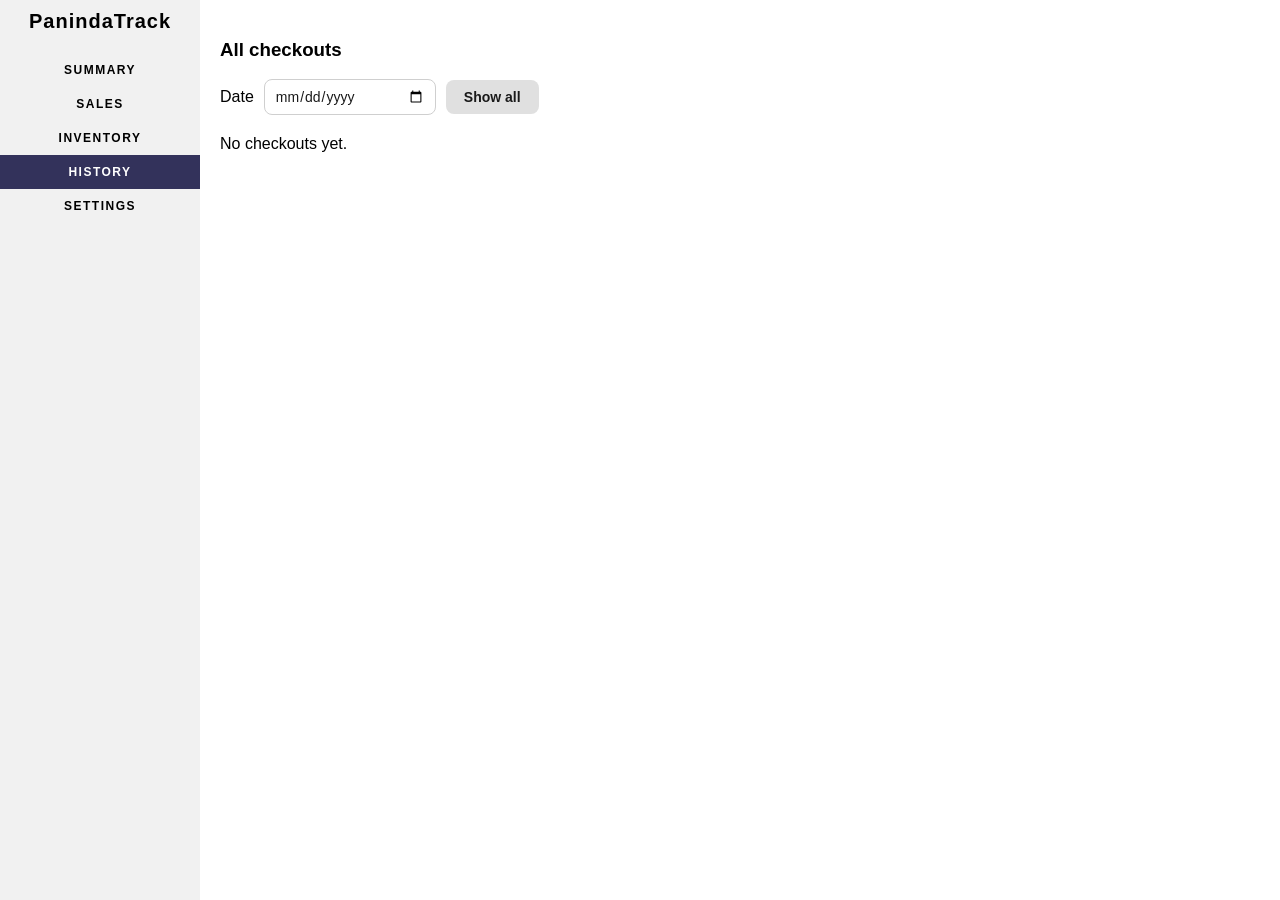
==== html/history.html @ 16f16569 "Initial commit" ====
<!DOCTYPE html>
<html lang="en">
<head>
    <meta charset="UTF-8">
    <meta name="viewport" content="width=device-width, initial-scale=1.0">
    <link rel="stylesheet" href="../css/style.css">
    <title>History</title>
</head>
<body>
    <div class="container">
        <nav class="nav-bar">
            <a href="../index.html"><h1 class="text-logo">PanindaTrack</h1></a>
            <ul>
                <li><a href="../index.html">Summary</a></li>
                <li><a href="sales.html">Sales</a></li>
                <li><a href="inventory.html">Inventory</a></li>
                <li><a href="history.html">History</a></li>
                <li><a href="settings.html">Settings</a></li>
            </ul>
        </nav>

        <main class="content">
            <h3>All checkouts</h3>

            <div class="toolbar">
                <label for="date-input">Date</label>
                <input type="date" id="date-input">
                <button type="button" id="clearBtn">Show all</button>
            </div>

            <div id="history-display"></div>
        </main>

    </div>

    <script src="../js/script.js"></script>
    <script src="../js/history.js"></script>
</body>
</html>
---- css/style.css ----
html, body {
    height: 100%;
}

body {
    margin: 0;
    font-family: 'Inter', sans-serif;
}

/*shared background*/
.text-logo,
.nav-bar,
ul {
    background-color: #f1f1f1;
    width: 200px;
}

/*navbar*/
.text-logo {
    margin: 0 0 10px 0;
    padding: 10px 5px;
    text-align: center;
    box-sizing: border-box;
    font-size: 20px;
    font-weight: 600;
    letter-spacing: 1px;
}

.text-logo a {
    color: #33325b;
}

.nav-bar {
    height: 100vh;
}

ul {
    list-style-type: none;
    margin: 0;
    padding: 0;
}

a {
    color: black;
    text-decoration: none;
}

li a {
    display: block;
    text-align: center;
    padding: 10px 5px;
    text-transform: uppercase;
    font-size: 12px;
    font-weight: 600;
    letter-spacing: 1.5px;
}

li a:hover,
li a.active {
    background-color: #33325b;
    color: white;
}

/*layout, content, content-container*/
.container{
    display: flex;
}

.content{
    flex: 1;
    padding: 20px;
}

.content-container{
    background-color: white;
    padding: 20px;
    border-radius: 12px;
    box-shadow: 0 2px 8px rgba(0, 0, 0, 0.1);
    max-width: 150px;
}

.content-container h3{
    margin-top: 0;
}

.content-container button{
    font-family: inherit;
    font-size: 14px;
    font-weight: 600;
    padding: 8px 16px;
    border: none;
    border-radius: 8px;
    background-color: #e0e0e0;
    color: #1a1a1a;
    cursor: pointer;
}

.content-container button:hover{
    background-color: #33325b;
    color: white;
}

.content-container button:hover,
.content-container button.active {
    background-color: #33325b;
    color: white;
}

/*Inventory*/
#inventory{
    max-width: 1000px;
    margin-top: 20px;
}

/*Inventory: products*/
table{
    width: 100%;
    border-collapse: collapse;
}

th, td{
    text-align: left;
    padding: 12px 16px;
    border-bottom: 1px solid #e0e0e0;
}

tbody tr { 
    cursor: pointer; 
}

tbody tr:hover,
tr.selected { 
    background-color: #e6e6e6; 
}

/*Inventory: form*/
.form {
    display: flex;
    flex-wrap: wrap;
    gap: 10px;
    align-items: flex-end;
    margin-bottom: 20px;
}

.form label {
    display: flex;
    flex-direction: column;
    gap: 4px;
    font-size: 13px;
    font-weight: 600;
}

input {
    width: 150px;
    padding: 8px 10px;
    font-family: inherit;
    font-size: 14px;
    border: 1px solid #cfcfcf;
    border-radius: 8px;
    background-color: white;
    color: #1a1a1a;
}

input:focus {
    outline: none;
    border-color: #33325b;
}

.form button {
    font-family: inherit;
    font-size: 14px;
    font-weight: 600;
    padding: 9px 18px;
    border: none;
    border-radius: 8px;
    background-color: #e0e0e0;
    color: #1a1a1a;
    cursor: pointer;
}

.form button:hover {
    background-color: #33325b;
    color: white;
}

/*Inventory: delete*/
dialog {
    width: 320px;
    max-width: 90%;
    padding: 24px;
    border: none;
    border-radius: 12px;
    box-shadow: 0 4px 16px rgba(0, 0, 0, 0.25);
    font-family: inherit;
}

dialog p {
    margin: 0 0 20px 0;
    font-size: 16px;
    font-weight: 600;
}

.dialog-buttons {
    display: flex;
    gap: 10px;
    justify-content: flex-end;
}

dialog button {
    font-family: inherit;
    font-size: 14px;
    font-weight: 600;
    padding: 9px 18px;
    border: none;
    border-radius: 8px;
    cursor: pointer;
}

#noBtn {
    background-color: #e0e0e0;
    color: #1a1a1a;
}

#noBtn:hover {
    background-color: #33325b;
    color: white;
}

#yesBtn {
    background-color: #c62828;
    color: white;
}

#yesBtn:hover:not(:disabled) {
    background-color: #a61e1e;
}

#yesBtn:disabled {
    opacity: 0.5;
    cursor: not-allowed;
}

/*Inventory: duplicate checker message*/
#message {
    text-align: center;
    color: #c62828;
    font-weight: 600;
}

/*Sales*/
#sales{
    max-width: 1000px;
    margin: 20px;
}

td span{
    display: inline-block;
    min-width: 32px;
    text-align: center;
}

dialog button {
    font-family: inherit;
    font-size: 14px;
    font-weight: 600;
    padding: 9px 18px;
    border: none;
    border-radius: 8px;
    background-color: #e0e0e0;
    color: #1a1a1a;
    cursor: pointer;
}

dialog button:hover {
    background-color: #33325b;
    color: white;
}

#checkout-summary {
    margin-bottom: 12px;
}

#checkout-summary div {
    padding: 4px 0;
}

dialog p {
    margin: 12px 0 20px 0;
}

/*Summary*/
.summary-grid {
    display: grid;
    grid-template-columns: 1fr 1fr;
    gap: 20px;
    margin-top: 20px;
}

.summary-grid .content-container {
    width: 100%;
    max-width: none;
    min-width: 0;
    overflow-x: auto;
    box-sizing: border-box;
}

.content{
    min-width: 0;
}

.summary-grid td,
.summary-grid th {
    white-space: nowrap;
}

@media (max-width: 800px) {
    .summary-grid { grid-template-columns: 1fr; }
}

/*History: button*/
#clearBtn {
    font-family: inherit;
    font-size: 14px;
    font-weight: 600;
    padding: 9px 18px;
    border: none;
    border-radius: 8px;
    background-color: #e0e0e0;
    color: #1a1a1a;
    cursor: pointer;
}

#clearBtn:hover {
    background-color: #33325b;
    color: white;
}

.toolbar {
    display: flex;
    align-items: center;
    gap: 10px;
    margin-bottom: 20px;
}

/*light-dark theme (keep at the bottom)*/
body.dark {
    background-color: #1a1a1a;
    color: white;
}

body.dark .text-logo,
body.dark .nav-bar,
body.dark ul {
    background-color: #2a2a2a;
}

body.dark a,
body.dark li a {
    color: white;
}

body.dark .text-logo a {
    color: #DBDBDB;
}

body.dark li a:hover,
body.dark li a.active {
    background-color: #DBDBDB;
    color: #1a1a1a;
}

body.dark .content-container {
    background-color: #2a2a2a;
    box-shadow: none;
}

body.dark .content-container button {
    background-color: #3a3a3a;
    color: white;
}

body.dark .content-container button:hover,
body.dark .content-container button.active {
    background-color: #DBDBDB;
    color: #1a1a1a;
}

body.dark tbody tr:hover,
body.dark tr.selected { 
    background-color: #3a3a3a; 
}

body.dark input {
    background-color: #2a2a2a;
    border-color: #3a3a3a;
    color: white;
}

body.dark input:focus {
    border-color: #DBDBDB;
}

body.dark .form button {
    background-color: #3a3a3a;
    color: white;
}

body.dark .form button:hover {
    background-color: #DBDBDB;
    color: #1a1a1a;
}

/*Inventory: delete*/
body.dark dialog {
    background-color: #2a2a2a;
    color: white;
}

body.dark #noBtn {
    background-color: #3a3a3a;
    color: white;
}

body.dark #noBtn:hover {
    background-color: #DBDBDB;
    color: #1a1a1a;
}

/*Inventory: duplicate error message*/
body.dark #message {
    color: #ff8a80;
}

/*Sales: dialog button*/
body.dark dialog button {
    background-color: #3a3a3a;
    color: #d8d8d8;
}

body.dark dialog button:hover {
    background-color: #d8d8d8;
    color: #1a1a1a;
}

/*History: button*/
body.dark #clearBtn {
    background-color: #3a3a3a;
    color: #d8d8d8;
}

body.dark #clearBtn:hover {
    background-color: #d8d8d8;
    color: #1a1a1a;
}
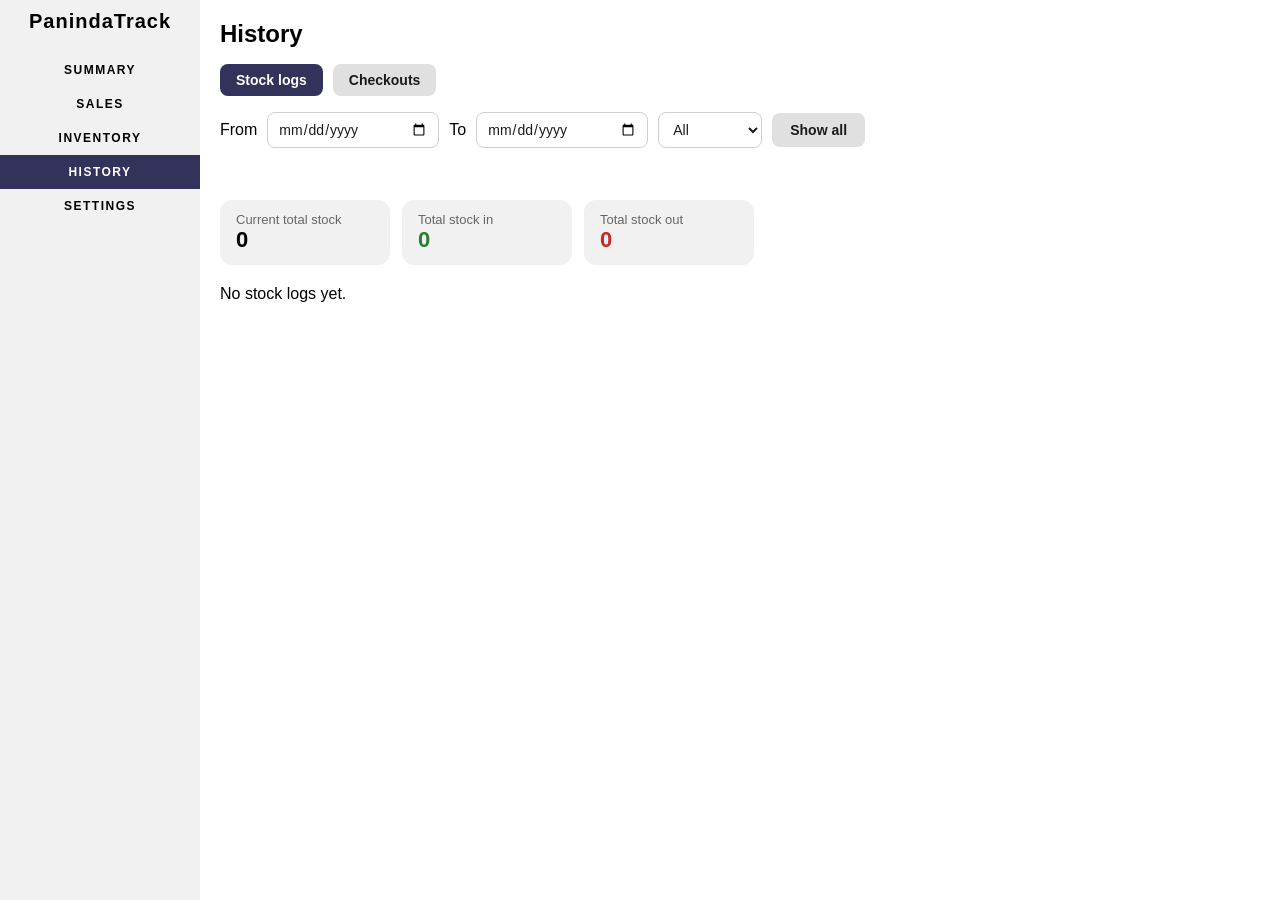
==== commit 03c57474: "Added new features" ====
--- a/html/history.html
+++ b/html/history.html
@@ -20,15 +20,79 @@
         </nav>
 
         <main class="content">
-            <h3>All checkouts</h3>
+            <h1>History</h1>
 
-            <div class="toolbar">
-                <label for="date-input">Date</label>
-                <input type="date" id="date-input">
-                <button type="button" id="clearBtn">Show all</button>
+            <div class="tabs">
+                <button type="button" class="tab-btn active" data-tab="stock">Stock logs</button>
+                <button type="button" class="tab-btn" data-tab="checkout">Checkouts</button>
+            </div>
+
+            <section id="stock-section">
+                <div class="toolbar">
+                    <label for="from-input">From</label>
+                    <input type="date" id="from-input">
+                    <label for="to-input">To</label>
+                    <input type="date" id="to-input">
+                    <select id="type-input">
+                        <option value="all">All</option>
+                        <option value="in">Stock In</option>
+                        <option value="out">Stock Out</option>
+                    </select>
+                    <button type="button" id="clearBtn">Show all</button>
+                </div>
+
+                <p id="history-message"></p>
+
+            <div class="stat-cards">
+                <div class="stat-card">
+                    <span>Current total stock</span>
+                    <strong id="total-stock">0</strong>
+                </div>
+                <div class="stat-card in">
+                    <span>Total stock in</span>
+                    <strong id="total-in">0</strong>
+                </div>
+                <div class="stat-card out">
+                    <span>Total stock out</span>
+                    <strong id="total-out">0</strong>
+                </div>
             </div>
 
             <div id="history-display"></div>
+        </section>
+
+        <section id="checkout-section" hidden>
+            <div class="toolbar">
+                <label for="co-from">From</label>
+                <input type="date" id="co-from">
+                <label for="co-to">To</label>
+                <input type="date" id="co-to">
+                <button type="button" id="co-clear">Show all</button>
+            </div>
+
+            <p id="co-message"></p>
+
+            <div class="co-cards">
+                <div class="co-card">
+                    <span>Total sales</span>
+                    <strong id="co-total">₱0.00</strong>
+                </div>
+                <div class="co-card">
+                    <span>Total units sold</span>
+                    <div id="co-top"></div>
+                </div>
+            </div>
+            <div class="co-list" id="co-display"></div>
+        </section>
+
+        <dialog id="receipt-dialog">
+            <div id="rc-head"></div>
+            <div id="rc-items"></div>
+            <div id="rc-total"></div>
+            <div class="dialog-buttons">
+                <button type="button" id="rc-close">Close</button>
+            </div>
+        </dialog>
         </main>
 
     </div>
--- a/css/style.css
+++ b/css/style.css
@@ -71,6 +71,11 @@
     padding: 20px;
 }
 
+.content h1 {
+    font-size: 24px;
+    margin: 0 0 16px 0;
+}
+
 .content-container{
     background-color: white;
     padding: 20px;
@@ -106,6 +111,190 @@
     color: white;
 }
 
+.content-container button.delete-btn,
+body.dark .content-container button.delete-btn {
+    background-color: #e53935;
+    color: white;
+}
+
+.content-container button.delete-btn:hover,
+body.dark .content-container button.delete-btn:hover {
+    background-color: #c62828;
+    color: white;
+}
+
+/*Summary*/
+.summary-grid {
+    display: grid;
+    grid-template-columns: 1fr 1fr;
+    gap: 20px;
+    margin-top: 20px;
+}
+
+.summary-grid .content-container {
+    width: 100%;
+    max-width: none;
+    min-width: 0;
+    overflow-x: auto;
+    box-sizing: border-box;
+}
+
+.content{
+    min-width: 0;
+}
+
+.summary-grid td,
+.summary-grid th {
+    white-space: nowrap;
+}
+
+@media (max-width: 800px) {
+    .summary-grid { grid-template-columns: 1fr; }
+}
+
+/*Summary:; today date*/
+#today-date{
+    margin: 0 0 16px 0;
+    font-size: 14px;
+    color: #666;
+}
+
+body.dark #today-date{
+    color: #b0b0b0;
+}
+
+/*Summary: Sales*/
+.stat-cards{
+    display: flex;
+    flex-wrap: wrap;
+    gap: 12px;
+    margin-bottom: 20px;
+}
+
+.stat-card.sales{
+    order: -1;
+}
+
+.stat-card small{
+    display: block;
+    font-size: 12px;
+    color: #666;
+}
+
+body.dark .stat-card small{
+    color: #b0b0b0;
+}
+
+/*Summary: units sold*/
+.top-card{
+    grid-column: 1 / -1;
+}
+
+.top-card td{
+    padding: 6px 12px;
+    font-size: 14px;
+}
+
+/*Summary: stock status*/
+#status-display{
+    max-height: 300px;
+    overflow-y: auto;
+}
+
+#status-display thead th{
+    position: sticky;
+    top: 0;
+    background-color: white;
+}
+
+.status-card{
+    grid-column: 1 / -1;
+    max-width: 700px;
+}
+
+.status-card td,
+.status-card th{
+    white-space: normal;
+}
+
+body.dark #status-display thead th{
+    background-color: #363636;
+}
+
+.status-header{
+    display: flex;
+    flex-wrap: wrap;
+    align-items: center;
+    gap: 10px;
+    margin-bottom: 10px;
+}
+
+.status-header h3{
+    margin: 0 13px 0 0;
+}
+
+.status-btn{
+    font-family: inherit;
+    font-size: 14px;
+    font-weight: 600;
+    padding: 8px 16px;
+    border: none;
+    border-radius: 8px;
+    background-color: #e0e0e0;
+    color: #1a1a1a;
+    cursor: pointer;
+}
+
+.status-btn:hover,
+.status-btn.active{
+    background-color: #33325b;
+    color: white;
+}
+
+.badge.high{
+    background-color: #e3f4e5;
+    color: #2e7d32;
+}
+
+.badge.moderate{
+    background-color: #fff3d6;
+    color: #b26a00;
+}
+
+.badge.low{
+    background-color: #fdeaea;
+    color: #c62828;
+}
+
+body.dark .status-btn{
+    background-color: #444444;
+    color: #d8d8d8;
+}
+
+body.dark .status-btn:hover,
+body.dark .status-btn.active{
+    background-color: #DBDBDB;
+    color: #1a1a1a;
+}
+
+body.dark .badge.high{
+    background-color: #1f3a22;
+    color: #81c784;
+}
+
+body.dark .badge.moderate{
+    background-color: #3d3318;
+    color: #ffd84f;
+}
+
+body.dark .badge.low{
+    background-color: #3d2121;
+    color: #ff8a80;
+}
+
+.content >.stat-cards{
+    margin-top: 20px;
+}
 /*Inventory*/
 #inventory{
     max-width: 1000px;
@@ -125,12 +314,12 @@
 }
 
 tbody tr { 
-    cursor: pointer; 
+    cursor: default; 
 }
 
 tbody tr:hover,
 tr.selected { 
-    background-color: #e6e6e6; 
+    background-color: #f5f3f3; 
 }
 
 /*Inventory: form*/
@@ -184,6 +373,11 @@
 }
 
 /*Inventory: delete*/
+
+td button + button {
+    margin-left: 10px;   /* gap between Edit and Delete */
+}
+
 dialog {
     width: 320px;
     max-width: 90%;
@@ -241,10 +435,26 @@
 }
 
 /*Inventory: duplicate checker message*/
-#message {
+#message.error {
     text-align: center;
     color: #c62828;
     font-weight: 600;
+}
+
+#message.success {
+    text-align: center;
+    color: #74e287;
+    font-weight: 600;
+}
+
+#message {
+    opacity: 0;
+    min-height: 20px;
+    transition: opacity 0.4s ease;
+}
+
+#message.show{
+    opacity: 1;
 }
 
 /*Sales*/
@@ -288,33 +498,293 @@
     margin: 12px 0 20px 0;
 }
 
-/*Summary*/
-.summary-grid {
-    display: grid;
-    grid-template-columns: 1fr 1fr;
-    gap: 20px;
-    margin-top: 20px;
-}
-
-.summary-grid .content-container {
-    width: 100%;
-    max-width: none;
-    min-width: 0;
+.stock-error{
+    margin: 8px 0 12px;
+    font-size: 13px;
+    color: #c62828;
+}
+
+body.dark .stock-error{
+    color: #ff8a80;
+}
+
+/*History: styling*/
+#type-input{
+    padding: 8px 10px;
+    font-family: inherit;
+    font-size: 14px;
+    border: 1px solid #cfcfcf;
+    border-radius: 8px;
+    background-color: white;
+    color: #1a1a1a;
+}
+
+.toolbar{
+    flex-wrap: wrap;
+}
+
+.stat-card{
+    padding: 12px 16px;
+    border-radius: 12px;
+    background-color: #f1f1f1;
+    box-sizing: border-box;
+    width: 170px;
+}
+
+.stat-card span{
+    display: block;
+    font-size: 13px;
+    color: #666;
+}
+
+.stat-card strong{
+    font-size: 22px;
+}
+
+.stat-card.in strong { color: #2e7d32; }
+.stat-card.out strong { color: #c62828; }
+
+.badge{
+    display: inline-block;
+    padding: 3px 10px;
+    border-radius: 6px;
+    font-size: 12px;
+    font-weight: 600;
+}
+
+.badge.in{
+    background-color: #e3f4e5;
+    color: #2e7d32;
+}
+
+.badge.out{
+    background-color: #fdeaea;
+    color: #c62828;
+}
+
+#history-display{
     overflow-x: auto;
-    box-sizing: border-box;
-}
-
-.content{
-    min-width: 0;
-}
-
-.summary-grid td,
-.summary-grid th {
+    overflow-y: auto;
+    max-height: calc(100vh - 380px);
+}
+
+#history-display thead th{
+    position: sticky;
+    top: 0;
+    background-color: white;
+}
+
+body.dark #history-display thead th{
+    background-color: #2b2b2b;
+}
+
+#history-display td,
+#history-display th{
     white-space: nowrap;
 }
 
-@media (max-width: 800px) {
-    .summary-grid { grid-template-columns: 1fr; }
+/*History: tabs*/
+.tabs{
+    display: flex;
+    gap: 10px;
+    margin-bottom: 16px;
+}
+
+.tab-btn{
+    font-family: inherit;
+    font-size: 14px;
+    font-weight: 600;
+    padding: 8px 16px;
+    border: none;
+    border-radius: 8px;
+    background-color: #e0e0e0;
+    color: #1a1a1a;
+    cursor: pointer;
+}
+
+.tab-btn:hover,
+.tab-btn.active{
+    background-color: #33325b;
+    color: white;
+}
+
+/*History: checkouts*/
+#co-message{
+    min-height: 20px;
+    margin: 0 0 12px 0;
+    color: #c62828;
+    font-weight: 600;
+}
+
+.co-cards{
+    display: flex;
+    flex-direction: column;
+    gap: 12px;
+    margin-bottom: 16px;
+}
+
+.co-card{
+    padding: 12px 16px;
+    border-radius: 12px;
+    background-color: #f1f1f1;
+}
+
+.co-card span{
+    display: block;
+    font-size: 13px;
+    color: #666;
+    margin-bottom: 4px;
+}
+
+.co-card strong{
+    font-size: 22px;
+}
+
+#co-top{
+    max-height: 130px;
+    overflow-y: auto;
+    padding-right: 24px;
+    font-size: 14px;
+}
+
+.co-row{
+    display: flex;
+    justify-content: space-between;
+    padding: 3px 0;
+}
+
+.co-list{
+    max-height: 260px;
+    overflow-y: auto;
+    padding: 4px 16px;
+    border-radius: 12px;
+    background-color: #f1f1f1;
+}
+
+.co-list thead th{
+    position: sticky;
+    top: 0;
+    background-color: #f1f1f1;
+}
+
+.co-list td,
+.co-list th{
+    white-space: nowrap;
+}
+
+/*History: buttons*/
+#co-clear,
+.co-list button{
+    font-family: inherit;
+    font-size: 14px;
+    font-weight: 600;
+    padding: 6px 14px;
+    border: none;
+    border-radius: 8px;
+    background-color: #e0e0e0;
+    color: #1a1a1a;
+    cursor: pointer;
+}
+
+#co-clear{
+    padding: 9px 18px;
+}
+
+#co-clear:hover,
+.co-list button:hover{
+    background-color: #33325b;
+    color: white;
+}
+
+body.dark #co-clear,
+body.dark .co-list button{
+    background-color: #444444;
+    color: #d8d8d8;
+}
+
+body.dark #co-clear:hover,
+body.dark .co-list button:hover{
+    background-color: #DBDBDB;
+    color: #1a1a1a;
+}
+/*History: receipt dialog*/
+#receipt-dialog{
+    font-family: monospace;
+    font-size: 13px;
+}
+
+#rc-head{
+    text-align: center;
+    margin-bottom: 8px;
+}
+
+#rc-items{
+    max-height: 200px;
+    overflow-y: auto;
+    padding: 8px 8px 8px 0;
+    border-top: 1px dashed #bbb;
+}
+
+#rc-total{
+    margin-top: 8px;
+    font-weight: 800;
+}
+
+#receipt-dialog .dialog-buttons{
+    margin-top: 14px;
+}
+
+body.dark .tab-btn{
+    background-color: #444444;
+    color: #d8d8d8;
+}
+
+body.dark .tab-btn:hover,
+body.dark .tab-btn.active{
+    background-color: #DBDBDB;
+    color: #1a1a1a;
+}
+
+body.dark .co-card,
+body.dark .co-list,
+body.dark .co-list thead th{
+    background-color: #363636;
+}
+
+body.dark .co-card span{
+    color: #b0b0b0;
+}
+
+body.dark #co-message{
+    color: #ff8a80;
+}
+
+body.dark #rc-items{
+    border-color: #555;
+}
+/*dark mode for history*/
+body.dark #type-input{
+    background-color: #2a2a2a;
+    border-color: #3a3a3a;
+    color: white;
+}
+
+body.dark .stat-card{
+    background-color: #2a2a2a;
+}
+
+body.dark .stat-card span{
+    color: #b0b0b0;
+}
+
+body.dark .badge.in{
+    background-color: #1f3a22;
+    color: #81c784;
+}
+
+body.dark .badge.out{
+    background-color: #3d2121;
+    color: #ff8a80;
 }
 
 /*History: button*/
@@ -342,21 +812,34 @@
     margin-bottom: 20px;
 }
 
+#history-message{
+    min-height: 20px;
+    margin: 0 0 12px 0;
+    color: #c62828;
+    font-weight: 600;
+}
+
+body.dark #history-message{
+    color: #ff8a80;
+}
 /*light-dark theme (keep at the bottom)*/
+
+/*base*/
 body.dark {
-    background-color: #1a1a1a;
-    color: white;
-}
-
+    background-color: #2b2b2b;
+    color: white;
+}
+
+body.dark a,
+body.dark li a {
+    color: white;
+}
+
+/*sidebar*/
 body.dark .text-logo,
 body.dark .nav-bar,
 body.dark ul {
-    background-color: #2a2a2a;
-}
-
-body.dark a,
-body.dark li a {
-    color: white;
+    background-color: #363636;
 }
 
 body.dark .text-logo a {
@@ -369,30 +852,39 @@
     color: #1a1a1a;
 }
 
+/*containers and cards*/
 body.dark .content-container {
-    background-color: #2a2a2a;
+    background-color: #363636;
     box-shadow: none;
 }
 
-body.dark .content-container button {
-    background-color: #3a3a3a;
-    color: white;
-}
-
-body.dark .content-container button:hover,
-body.dark .content-container button.active {
-    background-color: #DBDBDB;
-    color: #1a1a1a;
+body.dark .stat-card {
+    background-color: #363636;
+}
+
+body.dark .stat-card span {
+    color: #b0b0b0;
+}
+
+body.dark .stat-card.in strong { color: #81c784; }
+body.dark .stat-card.out strong { color: #ff8a80; }
+
+/*tables*/
+body.dark th,
+body.dark td {
+    border-bottom-color: #4a4a4a;
 }
 
 body.dark tbody tr:hover,
-body.dark tr.selected { 
-    background-color: #3a3a3a; 
-}
-
-body.dark input {
-    background-color: #2a2a2a;
-    border-color: #3a3a3a;
+body.dark tr.selected {
+    background-color: #444444;
+}
+
+/*inputs*/
+body.dark input,
+body.dark #type-input {
+    background-color: #363636;
+    border-color: #4a4a4a;
     color: white;
 }
 
@@ -400,56 +892,46 @@
     border-color: #DBDBDB;
 }
 
-body.dark .form button {
-    background-color: #3a3a3a;
-    color: white;
-}
-
-body.dark .form button:hover {
-    background-color: #DBDBDB;
-    color: #1a1a1a;
-}
-
-/*Inventory: delete*/
-body.dark dialog {
-    background-color: #2a2a2a;
-    color: white;
-}
-
+/*buttons*/
+body.dark .content-container button,
+body.dark .form button,
+body.dark #clearBtn,
+body.dark dialog button,
 body.dark #noBtn {
-    background-color: #3a3a3a;
-    color: white;
-}
-
+    background-color: #444444;
+    color: #d8d8d8;
+}
+
+body.dark .content-container button:hover,
+body.dark .content-container button.active,
+body.dark .form button:hover,
+body.dark #clearBtn:hover,
+body.dark dialog button:hover,
 body.dark #noBtn:hover {
     background-color: #DBDBDB;
     color: #1a1a1a;
 }
 
-/*Inventory: duplicate error message*/
-body.dark #message {
+/*dialogs*/
+body.dark dialog {
+    background-color: #363636;
+    color: white;
+}
+
+/*messages*/
+body.dark #message,
+body.dark .stock-error {
     color: #ff8a80;
 }
 
-/*Sales: dialog button*/
-body.dark dialog button {
-    background-color: #3a3a3a;
-    color: #d8d8d8;
-}
-
-body.dark dialog button:hover {
-    background-color: #d8d8d8;
-    color: #1a1a1a;
-}
-
-/*History: button*/
-body.dark #clearBtn {
-    background-color: #3a3a3a;
-    color: #d8d8d8;
-}
-
-body.dark #clearBtn:hover {
-    background-color: #d8d8d8;
-    color: #1a1a1a;
-}
-
+/*history badges*/
+body.dark .badge.in {
+    background-color: #1f3a22;
+    color: #81c784;
+}
+
+body.dark .badge.out {
+    background-color: #3d2121;
+    color: #ff8a80;
+}
+
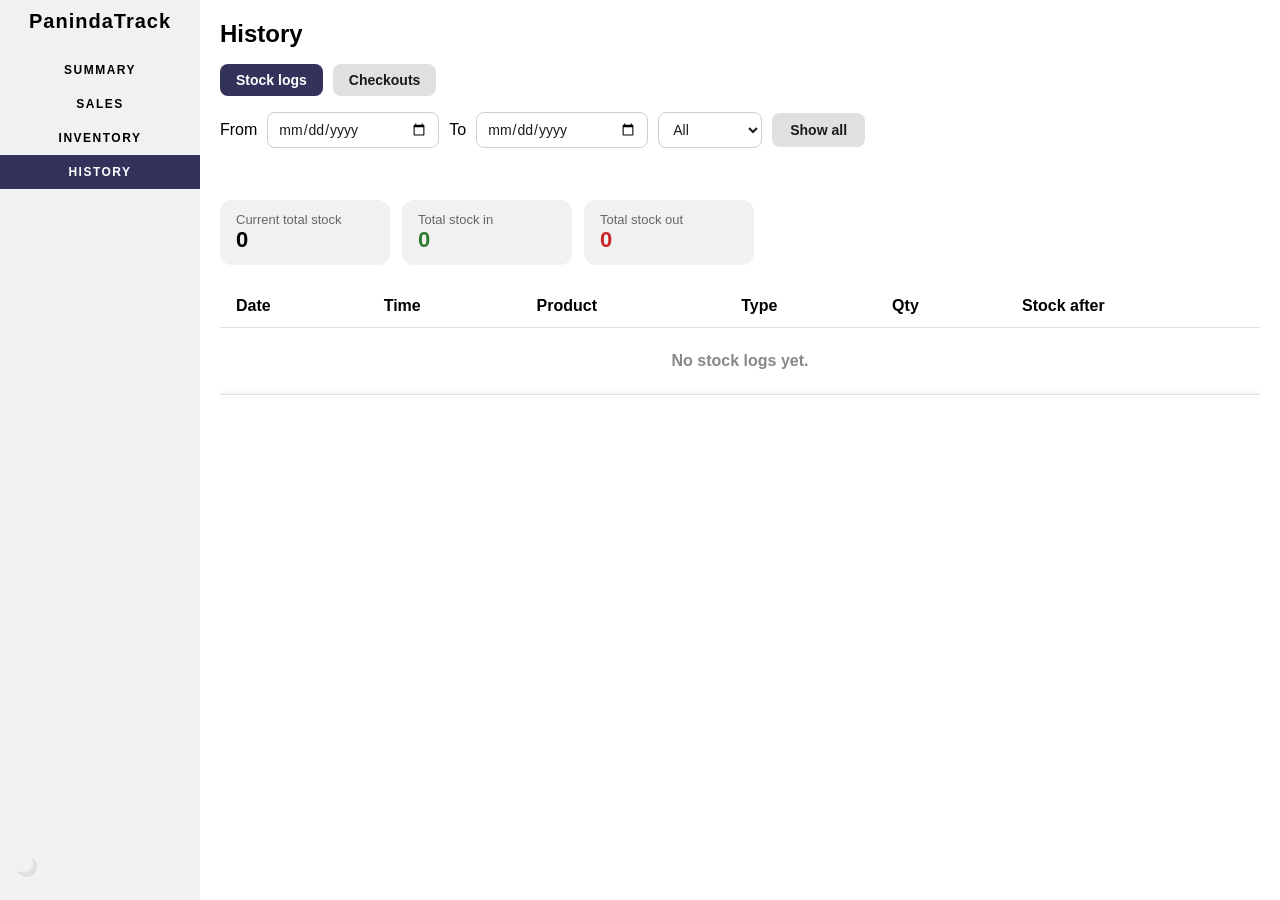
==== commit b1a71790: "major changes" ====
--- a/html/history.html
+++ b/html/history.html
@@ -15,7 +15,11 @@
                 <li><a href="sales.html">Sales</a></li>
                 <li><a href="inventory.html">Inventory</a></li>
                 <li><a href="history.html">History</a></li>
-                <li><a href="settings.html">Settings</a></li>
+                <li>
+                    <li>
+                        <button type="button" id="themeBtn" aria-label="Toggle light and dark mode">🌙</button>
+                    </li>
+                </li>
             </ul>
         </nav>
 
@@ -58,7 +62,7 @@
                 </div>
             </div>
 
-            <div id="history-display"></div>
+            <div id="history-display" class="scroll-box"></div>
         </section>
 
         <section id="checkout-section" hidden>
@@ -77,7 +81,7 @@
                     <span>Total sales</span>
                     <strong id="co-total">₱0.00</strong>
                 </div>
-                <div class="co-card">
+                <div class="co-card units-card">
                     <span>Total units sold</span>
                     <div id="co-top"></div>
                 </div>
--- a/css/style.css
+++ b/css/style.css
@@ -31,13 +31,34 @@
 }
 
 .nav-bar {
+    position: sticky;
+    top: 0;
     height: 100vh;
+    align-self: flex-start;   /* stops the flex row from stretching it */
+    display: flex;
+    flex-direction: column;
+    box-sizing: border-box;
 }
 
 ul {
     list-style-type: none;
     margin: 0;
     padding: 0;
+    flex: 1;
+    display: flex;
+    flex-direction: column;
+}
+
+.text-logo,
+.nav-bar,
+ul {
+    background-color: #f1f1f1;
+    width: 200px;
+}
+
+ul li:last-child{
+    margin-top: auto;
+    margin-bottom: 12px;
 }
 
 a {
@@ -123,6 +144,19 @@
     color: white;
 }
 
+#themeBtn {
+    display: block;
+    width: 100%;
+    padding: 10px 5px 10px 16px;   /* 16px on the left moves it off the edge */
+    border: none;
+    background: transparent;
+    font-size: 18px;
+    cursor: pointer;
+    text-align: left;              /* moves the icon to the left */
+    filter: grayscale(1);
+    opacity: 0.4;
+}
+
 /*Summary*/
 .summary-grid {
     display: grid;
@@ -207,6 +241,24 @@
     background-color: white;
 }
 
+#status-display table {
+    table-layout: fixed;          /* columns keep their size no matter which rows show */
+}
+
+#status-display th:nth-child(2),
+#status-display td:nth-child(2) {
+    width: 130px;                 /* Qty */
+}
+
+#status-display th:nth-child(3),
+#status-display td:nth-child(3) {
+    width: 160px;                 /* Status */
+}
+
+#status-display {
+    scrollbar-gutter: stable;     /* reserves space for the scrollbar */
+}
+
 .status-card{
     grid-column: 1 / -1;
     max-width: 700px;
@@ -266,6 +318,16 @@
     color: #c62828;
 }
 
+.badge.none{
+    background-color: #e0e0e0;
+    color: #555;
+}
+
+body.dark .badge.none{
+    background-color: #444444;
+    color: #d8d8d8;
+}
+
 body.dark .status-btn{
     background-color: #444444;
     color: #d8d8d8;
@@ -295,6 +357,11 @@
 .content >.stat-cards{
     margin-top: 20px;
 }
+
+#sales-message.success{
+    color: #1a7f37;
+}
+
 /*Inventory*/
 #inventory{
     max-width: 1000px;
@@ -508,6 +575,112 @@
     color: #ff8a80;
 }
 
+/*Sales: Search Bar*/
+#searchBox{
+    width: 100%;
+    font-size: 16px;
+    padding: 8px 2px;
+    margin-bottom: 12px;
+    border: none;
+    border-bottom: 1px solid #ccc;
+    border-radius: 0;
+    box-shadow: none;
+    background: transparent;
+    outline: none;
+}
+
+#searchBox:focus{
+    border-bottom: 1px solid #2f3158
+}
+
+/*Sales/Inventory: scrollable*/
+.scroll-box{
+    max-height: 400px;
+    overflow-y: auto;
+    box-shadow: inset 0 -10px 8px -8px rgba(0, 0, 0, 0.05);
+}
+
+.scroll-box thead th{
+    position: sticky;
+    top: 0;
+    background: white;
+}
+
+/*Sales: quantity input*/
+.qty-box{
+    display: flex;
+    align-items: center;
+    gap: 6px;
+}
+
+.qty-box input{
+    width: 48px;
+    padding: 6px 4px;
+    text-align: center;
+    -moz-appearance: textfield;
+}
+
+.qty-box button{
+    padding: 6px 12px;
+}
+
+.qty-box input::-webkit-outer-spin-button,
+.qty-box input::-webkit-inner-spin-button{
+    -webkit-appearance: none;
+    margin: 0;
+}
+
+#sales-message{
+    min-height: 20px;
+    margin: 14px 0 10px 0;
+    color: #c62828;
+    font-weight: 600;
+}
+
+#sales-message:not(:empty){
+    margin: 14px 0 10px 0;
+}
+
+body.dark #sales-message{
+    color: #ff8a80;
+}
+
+/*Sales: total and no stock*/
+.sales-total{
+    margin: 0 0 16px 0;
+    font-size: 20px;
+    font-weight: 600;
+}
+
+#total{
+    font-size: inherit;
+    font-weight: inherit;
+}
+
+/*Summary: dialog align*/
+.summary-line {
+    display: flex;
+    justify-content: space-between;   /* name on the left, price on the right */
+    gap: 16px;
+}
+
+.summary-line span:last-child {
+    white-space: nowrap;              /* keeps the price on one line */
+}
+
+/*Summary: empty state*/
+.empty-state{
+    padding: 28px 16px;
+    text-align: center;
+    font-size: 14px;
+    font-weight: 600;
+    color: #888;
+}
+
+body.dark .empty-state{
+    color: #b0b0b0;
+}
+
 /*History: styling*/
 #type-input{
     padding: 8px 10px;
@@ -672,6 +845,19 @@
     white-space: nowrap;
 }
 
+.co-card span{
+    display: block;
+    font-size: 14px;
+    margin-bottom: 6px;
+}
+
+.co-head{
+    font-weight: bold;
+    color: #000;
+    position: sticky;
+    top: 0;
+    background: #f0f0f0;
+}
 /*History: buttons*/
 #co-clear,
 .co-list button{
@@ -707,6 +893,16 @@
     background-color: #DBDBDB;
     color: #1a1a1a;
 }
+
+/*History: scroll*/
+#co-display{
+    padding-top: 0;
+}
+
+#co-display thead th{
+    background: #f0f0f0;
+}
+
 /*History: receipt dialog*/
 #receipt-dialog{
     font-family: monospace;
@@ -734,6 +930,14 @@
     margin-top: 14px;
 }
 
+/*History: empty*/
+.co-empty{
+    text-align: center;
+    color: #888;
+    font-weight: bold;
+    padding: 16px 0;
+}
+
 body.dark .tab-btn{
     background-color: #444444;
     color: #d8d8d8;
@@ -821,6 +1025,14 @@
 
 body.dark #history-message{
     color: #ff8a80;
+}
+
+/*History: empty*/
+.empty-cell{
+    text-align: center;
+    color: #888;
+    font-weight: bold;
+    padding: 24px 0;
 }
 /*light-dark theme (keep at the bottom)*/
 
@@ -935,3 +1147,44 @@
     color: #ff8a80;
 }
 
+/*dark mode: scrollable lists, search bar, history*/
+
+/* table headers */
+body.dark .scroll-box thead th,
+body.dark #co-display thead th,
+body.dark .co-head {
+    background-color: #363636;      /* same as .content-container in dark mode */
+}
+
+body.dark .co-head {
+    color: white;
+}
+
+/* dark scrollbars (removes the white strip) */
+body.dark .scroll-box,
+body.dark #history-display,
+body.dark #co-top,
+body.dark .co-list,
+body.dark #status-display {
+    color-scheme: dark;
+}
+
+/* search bar */
+body.dark #searchBox {
+    border-bottom-color: #555;
+    color: white;
+}
+
+body.dark #searchBox:focus {
+    border-bottom-color: #DBDBDB;
+}
+
+/* empty messages */
+body.dark .empty-cell,
+body.dark .co-empty {
+    color: #b0b0b0;
+}
+
+body.dark input[type="date"] {
+    color-scheme: dark;
+}
